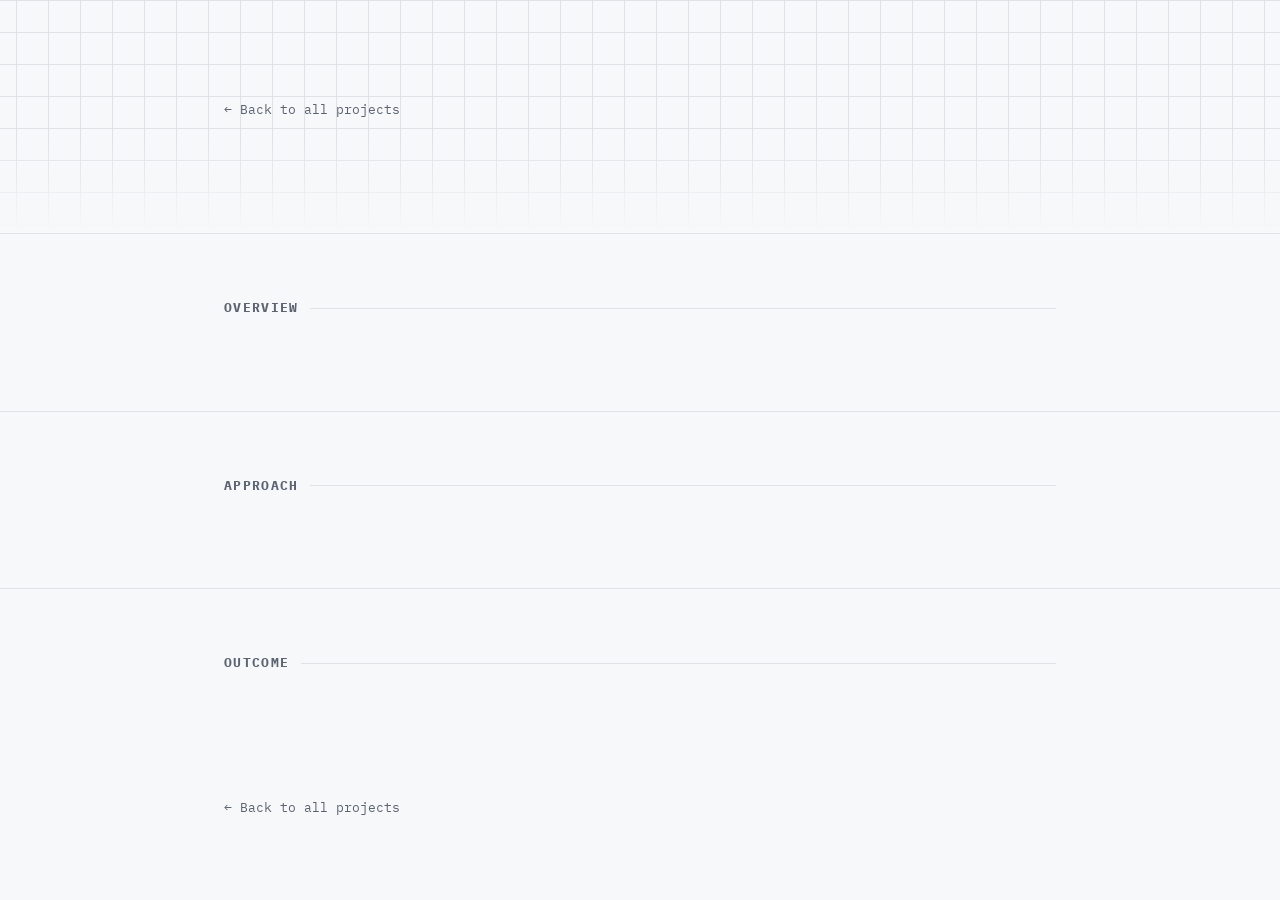
==== project.html @ 5ffa0e9e "Add files via upload" ====
<!DOCTYPE html>
<html lang="en">
<head>
  <meta charset="UTF-8" />
  <meta name="viewport" content="width=device-width, initial-scale=1.0" />
  <title>Project</title>

  <link rel="icon" type="image/svg+xml" href="favicon.svg" />
  <meta name="description" content="Project detail page from an engineering portfolio." />

  <link rel="preconnect" href="https://fonts.googleapis.com">
  <link rel="preconnect" href="https://fonts.gstatic.com" crossorigin>
  <link href="https://fonts.googleapis.com/css2?family=Space+Grotesk:wght@500;600;700&family=Inter:wght@400;500&family=IBM+Plex+Mono:wght@400;500&display=swap" rel="stylesheet">

  <link rel="stylesheet" href="style.css" />
</head>
<body>

  <header class="hero project-hero">
    <div class="wrap hero-inner">
      <a class="back-link" href="index.html">&larr; Back to all projects</a>
      <p class="eyebrow" id="project-code"></p>
      <h1 class="name" id="project-title" style="font-size: clamp(2rem, 5vw, 3rem);"></h1>
      <p class="role" id="project-year"></p>
      <div class="stack-tags" id="project-stack" style="margin-top: 16px;"></div>
    </div>
  </header>

  <main>
    <section id="project-overview">
      <div class="wrap">
        <h2 class="section-title">Overview</h2>
        <p class="about-text" id="detail-overview"></p>
      </div>
    </section>

    <section id="project-approach">
      <div class="wrap">
        <h2 class="section-title">Approach</h2>
        <p class="about-text" id="detail-approach"></p>
      </div>
    </section>

    <section id="project-outcome">
      <div class="wrap">
        <h2 class="section-title">Outcome</h2>
        <p class="about-text" id="detail-outcome"></p>
      </div>
    </section>

    <section id="project-images" style="display:none;">
      <div class="wrap">
        <h2 class="section-title">Gallery</h2>
        <div class="image-gallery" id="detail-images"></div>
      </div>
    </section>

    <section id="project-external" style="display:none;">
      <div class="wrap">
        <h2 class="section-title">Link</h2>
        <div class="contact-links" id="detail-external"></div>
      </div>
    </section>
  </main>

  <footer>
    <div class="wrap">
      <a class="back-link" href="index.html">&larr; Back to all projects</a>
    </div>
  </footer>

  <script src="content.js"></script>
  <script src="project.js"></script>
</body>
</html>
---- style.css ----
/* ===========================================================
   DESIGN TOKENS — change these to re-theme the whole site
   =========================================================== */
:root {
  /* Palette */
  --bg: #F7F8F9;          /* page background — cool, light grey-white */
  --surface: #FFFFFF;      /* card / panel background */
  --ink: #1B2430;          /* primary text — deep slate, not pure black */
  --muted: #5B6472;        /* secondary text */
  --line: #DFE3E7;         /* hairline borders / grid */
  --accent: #2F6F62;       /* deep teal — primary accent */
  --accent-soft: #E7F0EE;  /* pale teal for backgrounds/tags */
  --accent-warm: #B3542D;  /* copper — used sparingly for emphasis */

  /* Type */
  --font-display: 'Space Grotesk', 'Arial Narrow', sans-serif;
  --font-body: 'Inter', -apple-system, sans-serif;
  --font-mono: 'IBM Plex Mono', 'Courier New', monospace;

  /* Layout */
  --maxw: 880px;
  --radius: 4px;
}

* { box-sizing: border-box; }

html { scroll-behavior: smooth; }

body {
  margin: 0;
  background: var(--bg);
  color: var(--ink);
  font-family: var(--font-body);
  line-height: 1.6;
  -webkit-font-smoothing: antialiased;
}

a { color: var(--accent); }
a:focus-visible, button:focus-visible { outline: 2px solid var(--accent); outline-offset: 3px; }

.wrap {
  max-width: var(--maxw);
  margin: 0 auto;
  padding: 0 24px;
}

/* ---------- Blueprint grid backdrop (signature element) ---------- */
.hero {
  position: relative;
  padding: 96px 0 72px;
  background-image:
    linear-gradient(var(--line) 1px, transparent 1px),
    linear-gradient(90deg, var(--line) 1px, transparent 1px);
  background-size: 32px 32px;
  background-position: center top;
  border-bottom: 1px solid var(--line);
  overflow: hidden;
}

.hero::after {
  content: "";
  position: absolute;
  inset: 0;
  background: linear-gradient(180deg, transparent 60%, var(--bg) 100%);
  pointer-events: none;
}

.hero-inner { position: relative; z-index: 1; }

.hero-top {
  display: flex;
  align-items: center;
  justify-content: space-between;
  gap: 32px;
  flex-wrap: wrap-reverse;
}

.hero-photo {
  width: 140px;
  height: 140px;
  border-radius: 50%;
  object-fit: cover;
  border: 3px solid var(--surface);
  box-shadow: 0 0 0 1px var(--line);
  flex-shrink: 0;
}

@media (max-width: 600px) {
  .hero-photo { width: 100px; height: 100px; }
}

.eyebrow {
  font-family: var(--font-mono);
  font-size: 13px;
  letter-spacing: 0.08em;
  text-transform: uppercase;
  color: var(--accent);
  margin: 0 0 12px;
}

h1.name {
  font-family: var(--font-display);
  font-size: clamp(2.4rem, 6vw, 3.6rem);
  font-weight: 700;
  margin: 0 0 8px;
  letter-spacing: -0.01em;
}

.role {
  font-family: var(--font-display);
  font-size: clamp(1.1rem, 2.5vw, 1.4rem);
  color: var(--muted);
  margin: 0 0 20px;
  font-weight: 500;
}

.tagline {
  font-size: 1.05rem;
  max-width: 52ch;
  color: var(--ink);
  margin: 0;
}

.status-badge {
  display: inline-block;
  margin-top: 16px;
  font-family: var(--font-mono);
  font-size: 12px;
  letter-spacing: 0.03em;
  color: var(--accent);
  background: var(--accent-soft);
  border: 1px solid var(--accent);
  padding: 5px 12px;
  border-radius: 100px;
}

.hero-actions { margin-top: 20px; }

.resume-btn {
  display: inline-block;
  font-family: var(--font-mono);
  font-size: 13px;
  text-decoration: none;
  color: var(--surface);
  background: var(--accent);
  padding: 10px 18px;
  border-radius: var(--radius);
  transition: background-color 0.15s ease;
}

.resume-btn:hover { background: var(--ink); }

/* ---------- Section scaffolding ---------- */
section { padding: 64px 0; }
section + section { border-top: 1px solid var(--line); }

h2.section-title {
  font-family: var(--font-mono);
  font-size: 13px;
  letter-spacing: 0.1em;
  text-transform: uppercase;
  color: var(--muted);
  margin: 0 0 28px;
  display: flex;
  align-items: center;
  gap: 12px;
}

h2.section-title::after {
  content: "";
  flex: 1;
  height: 1px;
  background: var(--line);
}

.about-text {
  font-size: 1.05rem;
  max-width: 62ch;
  color: var(--ink);
}

.meta-line {
  font-family: var(--font-mono);
  font-size: 13px;
  color: var(--muted);
  margin-top: 16px;
}

/* ---------- Projects ---------- */
.projects-list { display: flex; flex-direction: column; gap: 1px; background: var(--line); border: 1px solid var(--line); border-radius: var(--radius); overflow: hidden; }

.project-card {
  background: var(--surface);
  padding: 28px 28px;
  display: grid;
  grid-template-columns: 100px 1fr;
  gap: 24px;
  transition: background-color 0.15s ease;
}

.project-card:hover { background: var(--accent-soft); }

.project-code {
  font-family: var(--font-mono);
  font-size: 12px;
  color: var(--accent);
  letter-spacing: 0.05em;
  padding-top: 3px;
}

.project-title-row {
  display: flex;
  align-items: baseline;
  justify-content: space-between;
  gap: 12px;
  flex-wrap: wrap;
}

.project-title {
  font-family: var(--font-display);
  font-size: 1.15rem;
  font-weight: 600;
  margin: 0;
}

.project-year {
  font-family: var(--font-mono);
  font-size: 12px;
  color: var(--muted);
}

.project-summary {
  margin: 8px 0 14px;
  color: var(--muted);
  font-size: 0.98rem;
}

.stack-tags { display: flex; flex-wrap: wrap; gap: 8px; }

.tag {
  font-family: var(--font-mono);
  font-size: 11px;
  letter-spacing: 0.03em;
  color: var(--accent);
  background: var(--accent-soft);
  padding: 4px 8px;
  border-radius: var(--radius);
}

.project-link {
  display: inline-block;
  margin-top: 14px;
  font-family: var(--font-mono);
  font-size: 12px;
  text-decoration: none;
  border-bottom: 1px solid var(--accent);
}

.read-more {
  display: inline-block;
  margin-top: 14px;
  font-family: var(--font-mono);
  font-size: 12px;
  color: var(--accent);
}

/* ---------- Project detail page ---------- */
.back-link {
  display: inline-block;
  font-family: var(--font-mono);
  font-size: 13px;
  text-decoration: none;
  color: var(--muted);
  margin-bottom: 20px;
}
.back-link:hover { color: var(--accent); }

.image-gallery {
  display: grid;
  grid-template-columns: repeat(auto-fit, minmax(240px, 1fr));
  gap: 16px;
}
.image-gallery img {
  width: 100%;
  height: auto;
  border-radius: var(--radius);
  border: 1px solid var(--line);
  display: block;
}

/* ---------- Skills ---------- */
.skills-grid {
  display: grid;
  grid-template-columns: repeat(auto-fit, minmax(200px, 1fr));
  gap: 32px;
}

.skill-group h3 {
  font-family: var(--font-mono);
  font-size: 12px;
  letter-spacing: 0.05em;
  text-transform: uppercase;
  color: var(--accent-warm);
  margin: 0 0 12px;
}

.skill-group ul { list-style: none; padding: 0; margin: 0; }
.skill-group li {
  padding: 6px 0;
  border-bottom: 1px solid var(--line);
  font-size: 0.95rem;
}
.skill-group li:last-child { border-bottom: none; }

/* ---------- Contact ---------- */
.contact-links {
  display: flex;
  flex-wrap: wrap;
  gap: 16px;
  margin-top: 20px;
}

.contact-links a {
  font-family: var(--font-mono);
  font-size: 13px;
  text-decoration: none;
  border: 1px solid var(--line);
  padding: 10px 16px;
  border-radius: var(--radius);
  color: var(--ink);
  background: var(--surface);
  transition: border-color 0.15s ease, color 0.15s ease;
}

.contact-links a:hover {
  border-color: var(--accent);
  color: var(--accent);
}

footer {
  padding: 32px 0 48px;
  font-family: var(--font-mono);
  font-size: 12px;
  color: var(--muted);
}

/* ---------- Motion (respects reduced-motion) ---------- */
@media (prefers-reduced-motion: no-preference) {
  .fade-in {
    opacity: 0;
    transform: translateY(8px);
    animation: fadeIn 0.6s ease forwards;
  }
  @keyframes fadeIn {
    to { opacity: 1; transform: translateY(0); }
  }
}

/* ---------- Responsive ---------- */
@media (max-width: 600px) {
  .hero { padding: 64px 0 48px; }
  section { padding: 48px 0; }
  .project-card { grid-template-columns: 1fr; gap: 8px; }
  .project-code { padding-top: 0; }
}
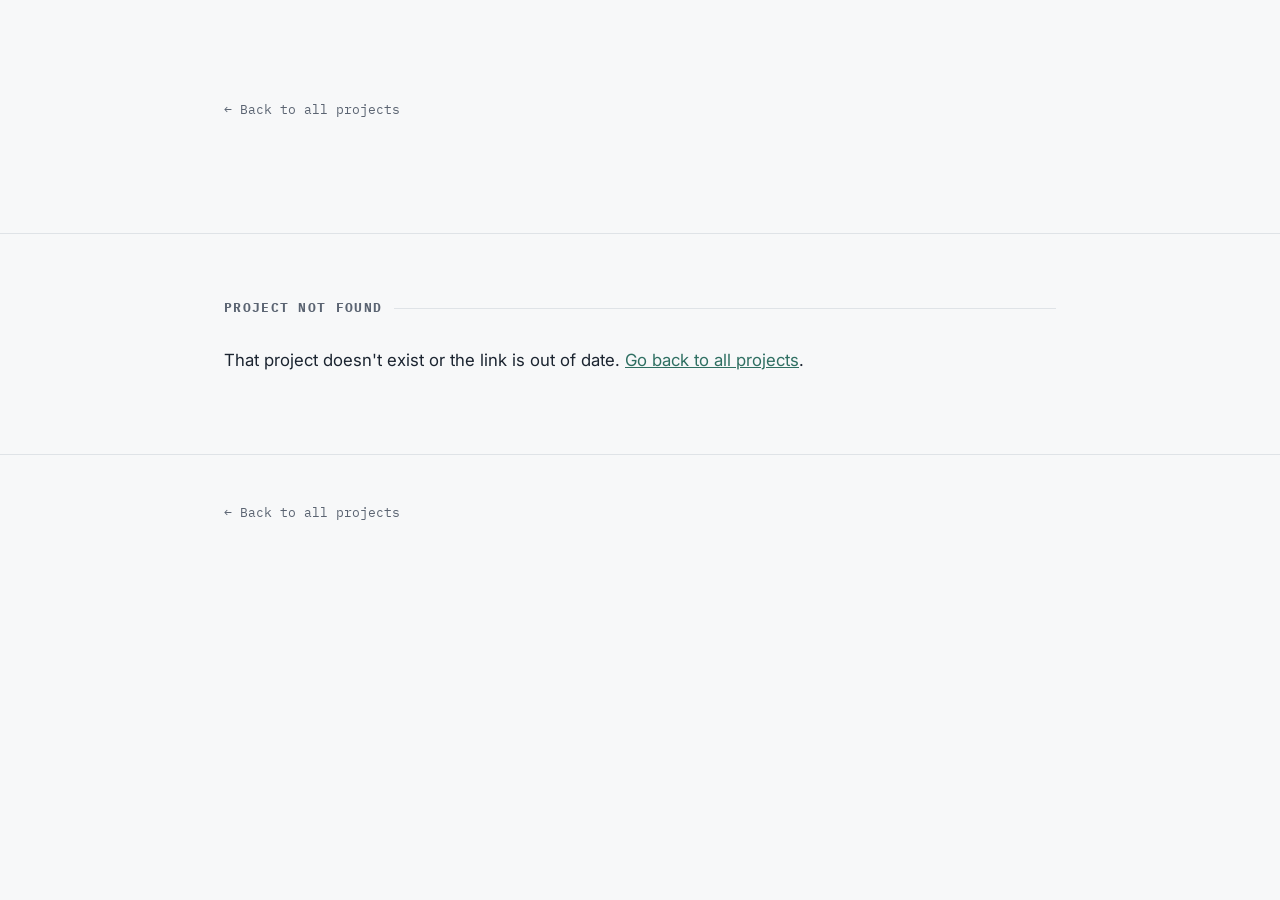
==== commit 428b9cc5: "Add full portfolio site contents Co-Authored-By: Claude Sonnet 5 <noreply@anthropic.com>" ====
--- a/project.html
+++ b/project.html
@@ -34,6 +34,10 @@
       </div>
     </section>
 
+    <section id="image-slot-0" class="image-slot" style="display:none;">
+      <div class="wrap image-gallery" id="images-after-overview"></div>
+    </section>
+
     <section id="project-approach">
       <div class="wrap">
         <h2 class="section-title">Approach</h2>
@@ -41,10 +45,25 @@
       </div>
     </section>
 
+    <section id="image-slot-1" class="image-slot" style="display:none;">
+      <div class="wrap image-gallery" id="images-after-approach"></div>
+    </section>
+
     <section id="project-outcome">
       <div class="wrap">
         <h2 class="section-title">Outcome</h2>
         <p class="about-text" id="detail-outcome"></p>
+      </div>
+    </section>
+
+    <section id="image-slot-2" class="image-slot" style="display:none;">
+      <div class="wrap image-gallery" id="images-after-outcome"></div>
+    </section>
+
+    <section id="project-video" style="display:none;">
+      <div class="wrap">
+        <h2 class="section-title">Video</h2>
+        <div id="detail-videos"></div>
       </div>
     </section>
 
--- a/style.css
+++ b/style.css
@@ -12,6 +12,11 @@
   --accent-soft: #E7F0EE;  /* pale teal for backgrounds/tags */
   --accent-warm: #B3542D;  /* copper — used sparingly for emphasis */
 
+  /* Blueprint grid pattern (hero / footer / projects backgrounds) */
+  --grid-color: #cfe9e5;   /* line color — make bluer/darker by adjusting this */
+  --grid-thickness: 0.4px; /* line thickness — try 1.5px or 2px for thicker lines */
+  --grid-size: 24px;       /* spacing between lines */
+
   /* Type */
   --font-display: 'Space Grotesk', 'Arial Narrow', sans-serif;
   --font-body: 'Inter', -apple-system, sans-serif;
@@ -49,9 +54,9 @@
   position: relative;
   padding: 96px 0 72px;
   background-image:
-    linear-gradient(var(--line) 1px, transparent 1px),
-    linear-gradient(90deg, var(--line) 1px, transparent 1px);
-  background-size: 32px 32px;
+    linear-gradient(var(--grid-color) var(--grid-thickness), transparent var(--grid-thickness)),
+    linear-gradient(90deg, var(--grid-color) var(--grid-thickness), transparent var(--grid-thickness));
+  background-size: var(--grid-size) var(--grid-size);
   background-position: center top;
   border-bottom: 1px solid var(--line);
   overflow: hidden;
@@ -179,6 +184,20 @@
   color: var(--ink);
 }
 
+.about-text p { margin: 0 0 14px; }
+.about-text p:last-child { margin-bottom: 0; }
+
+.about-text ul {
+  margin: 0 0 14px;
+  padding-left: 20px;
+}
+.about-text ul:last-child { margin-bottom: 0; }
+
+.about-text li {
+  margin-bottom: 8px;
+  padding-left: 4px;
+}
+
 .meta-line {
   font-family: var(--font-mono);
   font-size: 13px;
@@ -187,6 +206,16 @@
 }
 
 /* ---------- Projects ---------- */
+#projects {
+  position: relative;
+  background-image:
+    linear-gradient(var(--grid-color) var(--grid-thickness), transparent var(--grid-thickness)),
+    linear-gradient(90deg, var(--grid-color) var(--grid-thickness), transparent var(--grid-thickness));
+  background-size: var(--grid-size) var(--grid-size);
+  background-position: center top;
+}
+
+#projects .wrap { position: relative; z-index: 1; }
 .projects-list { display: flex; flex-direction: column; gap: 1px; background: var(--line); border: 1px solid var(--line); border-radius: var(--radius); overflow: hidden; }
 
 .project-card {
@@ -198,6 +227,18 @@
   transition: background-color 0.15s ease;
 }
 
+.project-card:has(.project-thumb) {
+  grid-template-columns: 100px 88px 1fr;
+}
+
+.project-thumb {
+  width: 88px;
+  height: 88px;
+  object-fit: cover;
+  border-radius: var(--radius);
+  border: 1px solid var(--line);
+}
+
 .project-card:hover { background: var(--accent-soft); }
 
 .project-code {
@@ -282,10 +323,40 @@
 }
 .image-gallery img {
   width: 100%;
-  height: auto;
+  height: 240px;
+  object-fit: contain;
   border-radius: var(--radius);
   border: 1px solid var(--line);
   display: block;
+}
+
+.image-slot { padding: 0 0 64px; }
+.image-slot .image-gallery img { height: 220px; }
+section.image-slot + section { border-top: none; }
+
+#detail-videos {
+  display: flex;
+  flex-direction: column;
+  gap: 20px;
+}
+
+.video-wrapper {
+  position: relative;
+  width: 100%;
+  aspect-ratio: 16 / 9;
+  border-radius: var(--radius);
+  overflow: hidden;
+  border: 1px solid var(--line);
+  background: var(--ink);
+}
+
+.video-wrapper iframe,
+.video-wrapper video {
+  position: absolute;
+  top: 0; left: 0;
+  width: 100%;
+  height: 100%;
+  border: none;
 }
 
 /* ---------- Skills ---------- */
@@ -338,11 +409,29 @@
 }
 
 footer {
-  padding: 32px 0 48px;
-  font-family: var(--font-mono);
-  font-size: 12px;
-  color: var(--muted);
-}
+  position: relative;
+  padding: 48px 0 56px;
+  font-family: var(--font-mono);
+  font-size: 12px;
+  color: var(--muted);
+  background-image:
+    linear-gradient(var(--grid-color) var(--grid-thickness), transparent var(--grid-thickness)),
+    linear-gradient(90deg, var(--grid-color) var(--grid-thickness), transparent var(--grid-thickness));
+  background-size: var(--grid-size) var(--grid-size);
+  background-position: center bottom;
+  border-top: 1px solid var(--line);
+  overflow: hidden;
+}
+
+footer::before {
+  content: "";
+  position: absolute;
+  inset: 0;
+  background: linear-gradient(0deg, transparent 60%, var(--bg) 100%);
+  pointer-events: none;
+}
+
+footer .wrap { position: relative; z-index: 1; }
 
 /* ---------- Motion (respects reduced-motion) ---------- */
 @media (prefers-reduced-motion: no-preference) {
@@ -360,6 +449,8 @@
 @media (max-width: 600px) {
   .hero { padding: 64px 0 48px; }
   section { padding: 48px 0; }
-  .project-card { grid-template-columns: 1fr; gap: 8px; }
+  .project-card,
+  .project-card:has(.project-thumb) { grid-template-columns: 1fr; gap: 12px; }
   .project-code { padding-top: 0; }
-}
+  .project-thumb { width: 100%; height: 160px; }
+}
